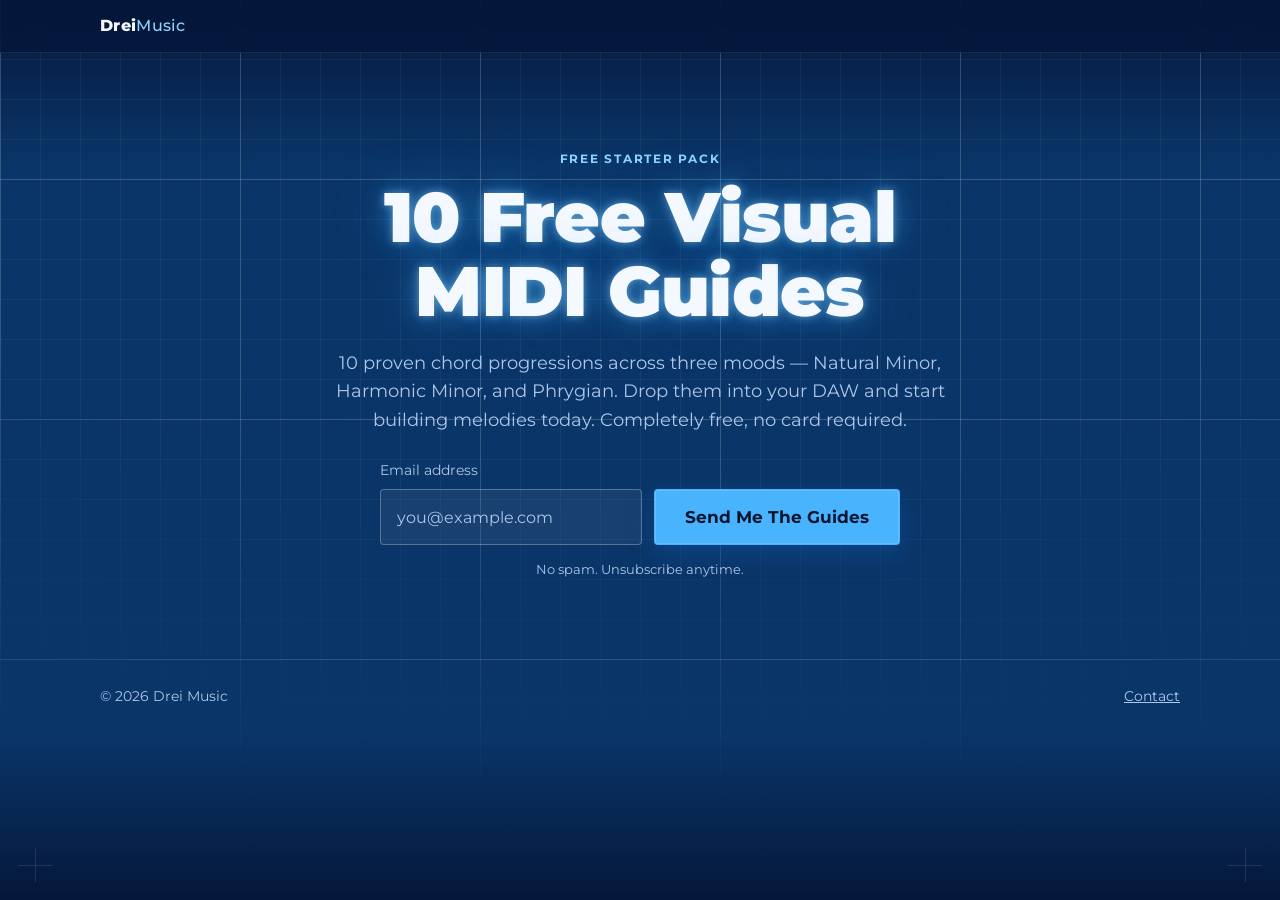
==== free-guides/index.html @ 96b73bec "Restructure into a multi-product hub Moves Harmony Blueprint's landing page from the root to /harmon" ====
<!doctype html>
<html lang="en">
<head>
  <meta charset="UTF-8" />
  <meta name="viewport" content="width=device-width, initial-scale=1.0" />
  <title>10 Free Visual MIDI Guides — Drei Music</title>
  <meta name="description" content="Get 10 free chord progressions across three moods — Natural Minor, Harmonic Minor, and Phrygian. Drop them into your DAW and start building melodies today." />
  <link rel="icon" type="image/png" sizes="32x32" href="/assets/favicon-32.png" />
  <link rel="apple-touch-icon" href="/assets/apple-touch-icon.png" />
  <link rel="preconnect" href="https://fonts.googleapis.com" />
  <link rel="preconnect" href="https://fonts.gstatic.com" crossorigin />
  <link href="https://fonts.googleapis.com/css2?family=Montserrat:wght@400;500;600;700;800;900&display=swap" rel="stylesheet" />
  <link rel="stylesheet" href="/styles.css" />
</head>
<body>
  <div class="bp-grid" aria-hidden="true"></div>
  <div class="corner-mark corner-mark--tl" aria-hidden="true"></div>
  <div class="corner-mark corner-mark--tr" aria-hidden="true"></div>
  <div class="corner-mark corner-mark--bl" aria-hidden="true"></div>
  <div class="corner-mark corner-mark--br" aria-hidden="true"></div>

  <a class="skip-link" href="#hero-heading">Skip to content</a>

  <header class="site-nav">
    <div class="site-nav__inner">
      <a href="/" class="wordmark-link"><span class="wordmark">Drei<span class="wordmark__accent">Music</span></span></a>
    </div>
  </header>

  <main>
    <section class="hero" aria-labelledby="hero-heading">
      <div class="container container--narrow" style="text-align: center;">
        <p class="eyebrow eyebrow--center">Free Starter Pack</p>
        <h1 id="hero-heading" class="glow-title">10 Free Visual<br />MIDI Guides</h1>
        <p class="hero__sub" style="margin-left: auto; margin-right: auto; text-align: center;">
          10 proven chord progressions across three moods — Natural Minor, Harmonic
          Minor, and Phrygian. Drop them into your DAW and start building melodies
          today. Completely free, no card required.
        </p>

        <form id="leadForm" class="lead-form">
          <input type="text" name="company" class="lead-form__honeypot" tabindex="-1" autocomplete="off" aria-hidden="true" />
          <label class="lead-form__label" for="leadEmail">Email address</label>
          <div class="lead-form__row">
            <input type="email" id="leadEmail" name="email" placeholder="you@example.com" required autocomplete="email" />
            <button type="submit" class="btn btn--cta btn--lg" id="leadSubmitBtn">Send Me The Guides</button>
          </div>
          <p class="lead-form__microcopy">No spam. Unsubscribe anytime.</p>
          <p id="leadFormError" class="lead-form__error" hidden></p>
        </form>

        <div id="leadSuccess" class="lead-success" hidden>
          <p class="eyebrow eyebrow--center">You're In</p>
          <h2>Check your download.</h2>
          <p>Your 10 free guides are ready — the download should start automatically. If it doesn't, use the button below.</p>
          <a id="leadDownloadLink" class="btn btn--cta btn--lg" href="#" download>Download The Guides</a>
        </div>
      </div>
    </section>
  </main>

  <footer class="site-footer">
    <div class="container site-footer__inner">
      <span>© <span id="year"></span> Drei Music</span>
      <a href="mailto:dreisavu@gmail.com">Contact</a>
    </div>
  </footer>

  <script src="script.js"></script>
</body>
</html>
---- styles.css ----
:root {
  color-scheme: dark;

  /* cyanotype blueprint palette */
  --bp-bg-deep: #05173a;
  --bp-bg: #0a3568;
  --bp-bg-mid: #0e4685;
  --bp-panel: rgba(255, 255, 255, 0.045);
  --bp-panel-strong: rgba(255, 255, 255, 0.08);
  --bp-line: rgba(255, 255, 255, 0.09);
  --bp-line-strong: rgba(255, 255, 255, 0.28);
  --bp-white: #f4f8ff;
  --bp-muted: #adc6ea;
  --bp-cyan: #4ab3fd;
  --bp-cyan-bright: #8ed4ff;

  --grid-fine: 40px;
  --grid-major: 240px;

  --radius: 4px;
  --container-w: 1120px;
  --container-narrow-w: 760px;
}

* {
  box-sizing: border-box;
}

body {
  margin: 0;
  min-height: 100vh;
  background-color: var(--bp-bg);
  background-image: linear-gradient(180deg, var(--bp-bg-deep) 0%, var(--bp-bg) 18%, var(--bp-bg) 82%, var(--bp-bg-deep) 100%);
  color: var(--bp-white);
  font-family: "Montserrat", -apple-system, BlinkMacSystemFont, "Segoe UI", sans-serif;
  line-height: 1.55;
  position: relative;
  overflow-x: hidden;
}

img {
  max-width: 100%;
  display: block;
}

a {
  color: var(--bp-cyan-bright);
}

.skip-link {
  position: absolute;
  left: -9999px;
  top: 0;
  background: var(--bp-white);
  color: var(--bp-bg-deep);
  padding: 10px 16px;
  z-index: 999;
}
.skip-link:focus {
  left: 12px;
  top: 12px;
}

/* ---------- blueprint grid + registration marks ---------- */

.bp-grid {
  position: fixed;
  inset: 0;
  z-index: 0;
  pointer-events: none;
  background-image:
    repeating-linear-gradient(0deg, var(--bp-line) 0 1px, transparent 1px var(--grid-fine)),
    repeating-linear-gradient(90deg, var(--bp-line) 0 1px, transparent 1px var(--grid-fine)),
    repeating-linear-gradient(0deg, var(--bp-line-strong) 0 1.5px, transparent 1.5px var(--grid-major)),
    repeating-linear-gradient(90deg, var(--bp-line-strong) 0 1.5px, transparent 1.5px var(--grid-major));
  opacity: 0.55;
  mask-image: radial-gradient(ellipse 120% 90% at 50% 0%, #000 55%, transparent 100%);
}

.corner-mark {
  position: fixed;
  width: 34px;
  height: 34px;
  z-index: 1;
  pointer-events: none;
  opacity: 0.4;
  display: none;
}
.corner-mark::before,
.corner-mark::after {
  content: "";
  position: absolute;
  background: var(--bp-line-strong);
}
.corner-mark::before {
  width: 100%;
  height: 1px;
  top: 50%;
}
.corner-mark::after {
  width: 1px;
  height: 100%;
  left: 50%;
}
.corner-mark--tl { top: 18px; left: 18px; }
.corner-mark--tr { top: 18px; right: 18px; }
.corner-mark--bl { bottom: 18px; left: 18px; }
.corner-mark--br { bottom: 18px; right: 18px; }

@media (min-width: 900px) {
  .corner-mark { display: block; }
}

/* ---------- layout helpers ---------- */

.container {
  max-width: var(--container-w);
  margin: 0 auto;
  padding: 0 20px;
  position: relative;
  z-index: 1;
}

.container--narrow {
  max-width: var(--container-narrow-w);
}

.section {
  padding: clamp(56px, 9vw, 108px) 0;
  position: relative;
  z-index: 1;
}

.section--prose,
.section--faq {
  background: var(--bp-panel);
  border-top: 1px solid var(--bp-line);
  border-bottom: 1px solid var(--bp-line);
}

.section--prose h2,
.section-heading--center {
  text-align: center;
  max-width: 720px;
  margin: 0 auto 18px;
}

.section--prose p {
  text-align: center;
  max-width: 620px;
  margin: 0 auto;
  color: var(--bp-muted);
  font-size: clamp(1rem, 1.5vw, 1.125rem);
}

h1, h2, h3 {
  font-weight: 800;
  letter-spacing: -0.01em;
  margin: 0 0 0.5em;
}

h2 {
  font-size: clamp(1.6rem, 3.4vw, 2.4rem);
}

h3 {
  font-size: 1.15rem;
  font-weight: 700;
}

p {
  margin: 0 0 1em;
}

.eyebrow {
  font-size: 0.78rem;
  font-weight: 700;
  letter-spacing: 0.14em;
  text-transform: uppercase;
  color: var(--bp-cyan-bright);
  margin: 0 0 12px;
}

.eyebrow--center {
  text-align: center;
}

.glow-title {
  font-family: "Montserrat", sans-serif;
  font-weight: 900;
  letter-spacing: -0.01em;
  font-size: clamp(2.4rem, 6.4vw, 4.4rem);
  line-height: 1.05;
  color: var(--bp-white);
  margin: 0 0 20px;
  text-shadow:
    0 0 8px rgba(142, 212, 255, 0.55),
    0 0 28px rgba(74, 179, 253, 0.45),
    0 0 60px rgba(74, 179, 253, 0.25);
}

.glow-title--sm {
  font-size: clamp(1.9rem, 4.6vw, 3rem);
}

/* ---------- buttons ---------- */

.btn {
  display: inline-flex;
  align-items: center;
  justify-content: center;
  gap: 6px;
  font-family: inherit;
  font-weight: 700;
  border-radius: var(--radius);
  border: 1px solid transparent;
  cursor: pointer;
  text-decoration: none;
  white-space: nowrap;
  transition: transform 0.12s ease, box-shadow 0.12s ease, background-color 0.12s ease;
}

.btn--cta {
  background: var(--bp-cyan);
  color: #04152f;
  padding: 14px 22px;
  font-size: 0.95rem;
  box-shadow: 0 0 0 1px rgba(255, 255, 255, 0.15) inset, 0 8px 24px rgba(20, 90, 170, 0.45);
}

.btn--cta:hover {
  background: var(--bp-cyan-bright);
  transform: translateY(-1px);
}

.btn--cta:active {
  transform: translateY(0);
}

.btn--lg {
  padding: 17px 30px;
  font-size: 1.05rem;
}

.btn--nav {
  padding: 10px 16px;
  font-size: 0.82rem;
}

.btn__price {
  font-weight: 800;
}

.btn--ghost {
  background: transparent;
  color: var(--bp-white);
  border-color: var(--bp-line-strong);
}

.btn--ghost:hover {
  border-color: var(--bp-cyan-bright);
  color: var(--bp-cyan-bright);
}

.btn--sm {
  padding: 8px 14px;
  font-size: 0.82rem;
}

/* ---------- nav ---------- */

.site-nav {
  position: sticky;
  top: 0;
  z-index: 50;
  background: rgba(5, 23, 58, 0.78);
  backdrop-filter: blur(10px);
  border-bottom: 1px solid var(--bp-line);
}

.site-nav__inner {
  max-width: var(--container-w);
  margin: 0 auto;
  padding: 14px 20px;
  display: flex;
  align-items: center;
  justify-content: space-between;
  gap: 12px;
}

.wordmark {
  font-weight: 800;
  font-size: 0.98rem;
  letter-spacing: 0.02em;
  color: var(--bp-white);
  white-space: nowrap;
}

@media (max-width: 480px) {
  .site-nav__inner {
    padding: 12px 16px;
    gap: 8px;
  }
  .wordmark {
    font-size: 0.82rem;
  }
  .btn--nav {
    padding: 9px 12px;
    font-size: 0.74rem;
  }
  .btn--nav .btn__price {
    display: none;
  }
}

.wordmark__accent {
  color: var(--bp-cyan-bright);
  font-weight: 500;
}

.wordmark-link {
  text-decoration: none;
  display: inline-flex;
}

/* ---------- hero ---------- */

.hero {
  padding: clamp(48px, 8vw, 96px) 0 clamp(40px, 7vw, 80px);
  position: relative;
  z-index: 1;
}

.hero__grid {
  display: grid;
  gap: 40px;
  align-items: center;
}

@media (min-width: 900px) {
  .hero__grid {
    grid-template-columns: 1.05fr 0.95fr;
    gap: 56px;
  }
}

.hero__sub {
  color: var(--bp-muted);
  font-size: clamp(1rem, 1.6vw, 1.15rem);
  max-width: 54ch;
  margin-bottom: 26px;
}

.hero__microcopy {
  margin: 14px 0 0;
  font-size: 0.85rem;
  color: var(--bp-muted);
}

.frame-shot {
  border: 1px solid var(--bp-line-strong);
  border-radius: 8px;
  background: rgba(255, 255, 255, 0.04);
  overflow: hidden;
  box-shadow: 0 24px 60px rgba(2, 12, 30, 0.55), 0 0 0 1px rgba(255, 255, 255, 0.03);
}

.frame-shot__bar {
  display: flex;
  gap: 6px;
  padding: 10px 12px;
  background: rgba(255, 255, 255, 0.05);
  border-bottom: 1px solid var(--bp-line);
}

.frame-shot__bar span {
  width: 8px;
  height: 8px;
  border-radius: 50%;
  background: rgba(255, 255, 255, 0.25);
}

.frame-shot img {
  width: 100%;
  height: auto;
  display: block;
}

/* ---------- steps ---------- */

.steps {
  list-style: none;
  margin: 0;
  padding: 0;
  display: grid;
  gap: 28px;
}

@media (min-width: 800px) {
  .steps {
    grid-template-columns: repeat(3, 1fr);
    gap: 32px;
  }
}

.step {
  border: 1px solid var(--bp-line);
  border-radius: var(--radius);
  padding: 24px 22px;
  background: var(--bp-panel);
}

.step__num {
  display: inline-block;
  font-weight: 800;
  font-size: 0.85rem;
  letter-spacing: 0.08em;
  color: var(--bp-bg-deep);
  background: var(--bp-cyan);
  padding: 4px 9px;
  border-radius: 3px;
  margin-bottom: 14px;
}

.step p {
  color: var(--bp-muted);
  margin: 0;
  font-size: 0.96rem;
}

/* ---------- split sections ---------- */

.split {
  display: grid;
  gap: 36px;
  align-items: center;
}

@media (min-width: 900px) {
  .split {
    grid-template-columns: 1fr 1fr;
    gap: 56px;
  }
  .section--reverse .split__copy {
    order: 2;
  }
  .section--reverse .split__visual {
    order: 1;
  }
}

.split__copy p:not(.eyebrow) {
  color: var(--bp-muted);
  font-size: clamp(1rem, 1.5vw, 1.1rem);
}

.split__visual {
  border: 1px solid var(--bp-line-strong);
  border-radius: 8px;
  background: var(--bp-panel);
  padding: 18px;
}

.schematic {
  width: 100%;
  height: auto;
  display: block;
}

/* ---------- video demo ---------- */

.demo-grid {
  display: grid;
  gap: 28px;
  justify-items: center;
}

@media (min-width: 700px) {
  .demo-grid {
    grid-template-columns: repeat(2, minmax(220px, 340px));
    justify-content: center;
  }
}

.demo-video {
  width: 100%;
  max-width: 340px;
}

.demo-video video {
  width: 100%;
  aspect-ratio: 9 / 16;
  display: block;
  background: #000;
  border: 1px solid var(--bp-line-strong);
  border-radius: 8px;
  box-shadow: 0 24px 60px rgba(2, 12, 30, 0.55);
}

.demo-video__caption {
  margin: 12px 0 0;
  text-align: center;
  font-size: 0.85rem;
  color: var(--bp-muted);
}

/* ---------- features ---------- */

.features {
  list-style: none;
  margin: 0;
  padding: 0;
  display: grid;
  grid-template-columns: repeat(2, 1fr);
  gap: 14px;
}

@media (min-width: 700px) {
  .features {
    grid-template-columns: repeat(4, 1fr);
  }
}

.feature {
  border: 1px solid var(--bp-line);
  border-radius: var(--radius);
  background: var(--bp-panel);
  padding: 18px 16px;
  display: flex;
  flex-direction: column;
  gap: 10px;
  font-size: 0.92rem;
  font-weight: 500;
  color: var(--bp-white);
}

.feature__icon {
  font-size: 1.4rem;
}

/* ---------- trust ---------- */

.trust {
  display: flex;
  flex-direction: column;
  align-items: center;
  text-align: center;
  gap: 24px;
}

@media (min-width: 700px) {
  .trust {
    flex-direction: row;
    text-align: left;
    align-items: flex-start;
    gap: 32px;
  }
}

.trust__photo {
  width: 120px;
  height: 120px;
  border-radius: 50%;
  object-fit: cover;
  border: 2px solid var(--bp-cyan);
  box-shadow: 0 0 0 5px rgba(74, 179, 253, 0.12);
  flex-shrink: 0;
}

.trust__copy p {
  color: var(--bp-muted);
  font-size: clamp(1rem, 1.5vw, 1.1rem);
  margin: 0;
}

.trust__copy .eyebrow {
  margin-bottom: 8px;
}

/* ---------- pricing ---------- */

.pricing-card {
  border: 1px solid var(--bp-line-strong);
  border-radius: 10px;
  background: var(--bp-panel-strong);
  padding: clamp(32px, 6vw, 52px);
  text-align: center;
  position: relative;
}

.pricing-card__price {
  display: flex;
  align-items: baseline;
  justify-content: center;
  gap: 10px;
  margin: 8px 0 14px;
}

.pricing-card__amount {
  font-size: clamp(2.6rem, 6vw, 3.6rem);
  font-weight: 900;
  color: var(--bp-white);
  text-shadow: 0 0 24px rgba(74, 179, 253, 0.4);
}

.pricing-card__terms {
  color: var(--bp-muted);
  font-size: 0.95rem;
}

.pricing-card__desc {
  color: var(--bp-muted);
  max-width: 46ch;
  margin: 0 auto 26px;
}

/* ---------- faq ---------- */

.faq-list {
  display: flex;
  flex-direction: column;
  gap: 10px;
}

.faq-item {
  border: 1px solid var(--bp-line);
  border-radius: var(--radius);
  background: var(--bp-panel);
  padding: 4px 20px;
}

.faq-item summary {
  cursor: pointer;
  padding: 16px 0;
  font-weight: 600;
  font-size: 0.98rem;
  list-style: none;
  display: flex;
  align-items: center;
  justify-content: space-between;
  color: var(--bp-white);
}

.faq-item summary::-webkit-details-marker {
  display: none;
}

.faq-item summary::after {
  content: "+";
  font-size: 1.3rem;
  font-weight: 400;
  color: var(--bp-cyan-bright);
  margin-left: 12px;
  flex-shrink: 0;
  transition: transform 0.15s ease;
}

.faq-item[open] summary::after {
  transform: rotate(45deg);
}

.faq-item p {
  color: var(--bp-muted);
  margin: 0 0 18px;
  font-size: 0.95rem;
}

/* ---------- final cta ---------- */

.section--final-cta {
  text-align: center;
  padding-bottom: clamp(72px, 10vw, 120px);
}

/* ---------- footer ---------- */

.site-footer {
  border-top: 1px solid var(--bp-line);
  padding: 26px 0;
  position: relative;
  z-index: 1;
}

.site-footer__inner {
  display: flex;
  align-items: center;
  justify-content: space-between;
  flex-wrap: wrap;
  gap: 10px;
  font-size: 0.85rem;
  color: var(--bp-muted);
}

.site-footer a {
  color: var(--bp-muted);
}

.site-footer a:hover {
  color: var(--bp-cyan-bright);
}

/* ---------- thank you overlay ---------- */

.ty-overlay {
  position: fixed;
  inset: 0;
  z-index: 200;
  background: rgba(3, 12, 30, 0.82);
  backdrop-filter: blur(6px);
  display: flex;
  align-items: center;
  justify-content: center;
  padding: 20px;
}

.ty-overlay[hidden] {
  display: none;
}

.ty-card {
  position: relative;
  width: 100%;
  max-width: 440px;
  background: var(--bp-bg-deep);
  border: 1px solid var(--bp-line-strong);
  border-radius: 10px;
  padding: clamp(28px, 6vw, 40px);
  text-align: center;
  box-shadow: 0 30px 80px rgba(0, 0, 0, 0.5);
}

.ty-close {
  position: absolute;
  top: 12px;
  right: 14px;
  background: none;
  border: none;
  color: var(--bp-muted);
  font-size: 1.6rem;
  line-height: 1;
  cursor: pointer;
  padding: 4px;
}

.ty-close:hover {
  color: var(--bp-white);
}

.ty-copy {
  color: var(--bp-muted);
  font-size: 0.96rem;
}

.ty-license {
  display: flex;
  align-items: center;
  gap: 8px;
  background: rgba(255, 255, 255, 0.06);
  border: 1px solid var(--bp-line-strong);
  border-radius: var(--radius);
  padding: 10px 12px;
  margin-bottom: 22px;
}

.ty-license code {
  flex: 1;
  text-align: left;
  font-family: "SF Mono", "Menlo", monospace;
  font-size: 0.85rem;
  color: var(--bp-cyan-bright);
  overflow-x: auto;
  white-space: nowrap;
}

.ty-app-link {
  width: 100%;
}

.ty-microcopy {
  margin: 14px 0 0;
  font-size: 0.78rem;
  color: var(--bp-muted);
}

/* ---------- checkout overlay ---------- */

.co-overlay {
  position: fixed;
  inset: 0;
  z-index: 300;
  background: rgba(3, 12, 30, 0.86);
  backdrop-filter: blur(6px);
  display: flex;
  align-items: center;
  justify-content: center;
  padding: 16px;
}

.co-overlay[hidden] {
  display: none;
}

.co-card {
  position: relative;
  width: 100%;
  max-width: 520px;
  height: min(90vh, 800px);
  background: var(--bp-bg-deep);
  border: 1px solid var(--bp-line-strong);
  border-radius: 10px;
  box-shadow: 0 30px 80px rgba(0, 0, 0, 0.55);
  display: flex;
  flex-direction: column;
  overflow: hidden;
}

.co-close {
  position: absolute;
  top: 10px;
  right: 12px;
  z-index: 1;
  background: rgba(5, 23, 58, 0.75);
  border: 1px solid var(--bp-line-strong);
  border-radius: 50%;
  width: 32px;
  height: 32px;
  color: var(--bp-white);
  font-size: 1.4rem;
  line-height: 1;
  cursor: pointer;
}

.co-close:hover {
  color: var(--bp-cyan-bright);
}

.co-frame-wrap {
  flex: 1;
  min-height: 0;
}

.co-frame-wrap iframe {
  width: 100%;
  height: 100%;
  border: none;
  display: block;
}

/* ---------- homepage: hero ---------- */

.home-hero {
  padding: clamp(48px, 8vw, 96px) 0 clamp(40px, 7vw, 72px);
  position: relative;
  z-index: 1;
}

.home-hero__grid {
  display: grid;
  gap: 36px;
  align-items: center;
}

@media (min-width: 800px) {
  .home-hero__grid {
    grid-template-columns: 0.85fr 1.15fr;
    gap: 56px;
  }
}

.home-hero__photo-wrap {
  display: flex;
  justify-content: center;
}

.home-hero__photo {
  width: min(280px, 60vw);
  height: min(280px, 60vw);
  border-radius: 50%;
  object-fit: cover;
  border: 2px solid var(--bp-cyan);
  box-shadow: 0 0 0 8px rgba(74, 179, 253, 0.1), 0 24px 60px rgba(2, 12, 30, 0.55);
}

.home-hero__copy {
  text-align: center;
}

@media (min-width: 800px) {
  .home-hero__copy {
    text-align: left;
  }
}

.home-hero__sub {
  color: var(--bp-muted);
  font-size: clamp(1rem, 1.6vw, 1.15rem);
  max-width: 56ch;
  margin: 0 auto 1em;
}

@media (min-width: 800px) {
  .home-hero__sub {
    margin: 0 0 1em;
  }
}

/* ---------- homepage: product cards ---------- */

.products-grid {
  display: grid;
  gap: 24px;
}

@media (min-width: 720px) {
  .products-grid {
    grid-template-columns: repeat(2, 1fr);
  }
}

.product-card {
  display: flex;
  flex-direction: column;
  border: 1px solid var(--bp-line-strong);
  border-radius: 10px;
  background: var(--bp-panel-strong);
  overflow: hidden;
  text-decoration: none;
  transition: transform 0.15s ease, border-color 0.15s ease;
}

.product-card:hover {
  transform: translateY(-3px);
  border-color: var(--bp-cyan);
}

.product-card__media {
  aspect-ratio: 16 / 10;
  background: var(--bp-bg-deep);
  border-bottom: 1px solid var(--bp-line);
  display: flex;
  align-items: center;
  justify-content: center;
  overflow: hidden;
}

.product-card__media img {
  width: 100%;
  height: 100%;
  object-fit: cover;
}

.product-card__media--icon {
  font-size: 3.4rem;
}

.product-card__body {
  padding: 24px 24px 28px;
  display: flex;
  flex-direction: column;
  flex: 1;
}

.product-card__tag {
  display: inline-block;
  align-self: flex-start;
  font-size: 0.72rem;
  font-weight: 700;
  letter-spacing: 0.08em;
  text-transform: uppercase;
  color: var(--bp-bg-deep);
  background: var(--bp-cyan);
  padding: 4px 9px;
  border-radius: 3px;
  margin-bottom: 12px;
}

.product-card__tag--free {
  background: var(--bp-white);
}

.product-card h3 {
  color: var(--bp-white);
  font-size: 1.3rem;
  margin: 0 0 8px;
}

.product-card p {
  color: var(--bp-muted);
  font-size: 0.96rem;
  margin: 0 0 20px;
  flex: 1;
}

.product-card__cta {
  font-weight: 700;
  color: var(--bp-cyan-bright);
  font-size: 0.92rem;
}

.product-card__cta::after {
  content: " →";
}

/* ---------- homepage: testimonials ---------- */

.testimonials-grid {
  display: grid;
  gap: 20px;
}

@media (min-width: 700px) {
  .testimonials-grid {
    grid-template-columns: repeat(2, 1fr);
  }
}

.testimonial-card {
  border: 1px solid var(--bp-line);
  border-radius: var(--radius);
  background: var(--bp-panel);
  padding: 22px 24px;
}

.testimonial-card__quote {
  margin: 0 0 14px;
  color: var(--bp-white);
  font-size: 1rem;
  line-height: 1.6;
}

.testimonial-card__quote::before {
  content: "\201C";
}
.testimonial-card__quote::after {
  content: "\201D";
}

.testimonial-card__meta {
  display: flex;
  align-items: center;
  gap: 8px;
  font-size: 0.82rem;
  color: var(--bp-muted);
}

.testimonial-card__handle {
  font-weight: 700;
  color: var(--bp-cyan-bright);
}

/* ---------- lead magnet form ---------- */

.lead-form {
  max-width: 520px;
  margin: 0 auto;
}

.lead-form__honeypot {
  position: absolute;
  left: -9999px;
  width: 1px;
  height: 1px;
  opacity: 0;
}

.lead-form__label {
  display: block;
  font-size: 0.85rem;
  color: var(--bp-muted);
  margin-bottom: 8px;
  text-align: left;
}

.lead-form__row {
  display: flex;
  flex-direction: column;
  gap: 12px;
}

@media (min-width: 560px) {
  .lead-form__row {
    flex-direction: row;
  }
}

.lead-form__row input[type="email"] {
  flex: 1;
  min-width: 0;
  padding: 15px 16px;
  font-size: 1rem;
  font-family: inherit;
  color: var(--bp-white);
  background: rgba(255, 255, 255, 0.06);
  border: 1px solid var(--bp-line-strong);
  border-radius: var(--radius);
}

.lead-form__row input[type="email"]::placeholder {
  color: var(--bp-muted);
}

.lead-form__row input[type="email"]:focus {
  outline: none;
  border-color: var(--bp-cyan);
}

.lead-form__row .btn {
  white-space: nowrap;
}

.lead-form__microcopy {
  margin: 14px 0 0;
  font-size: 0.82rem;
  color: var(--bp-muted);
  text-align: center;
}

.lead-form__error {
  margin: 14px 0 0;
  font-size: 0.88rem;
  color: #ff9b9b;
  text-align: center;
}

.lead-success {
  max-width: 520px;
  margin: 0 auto;
  text-align: center;
}

.lead-success p {
  color: var(--bp-muted);
}
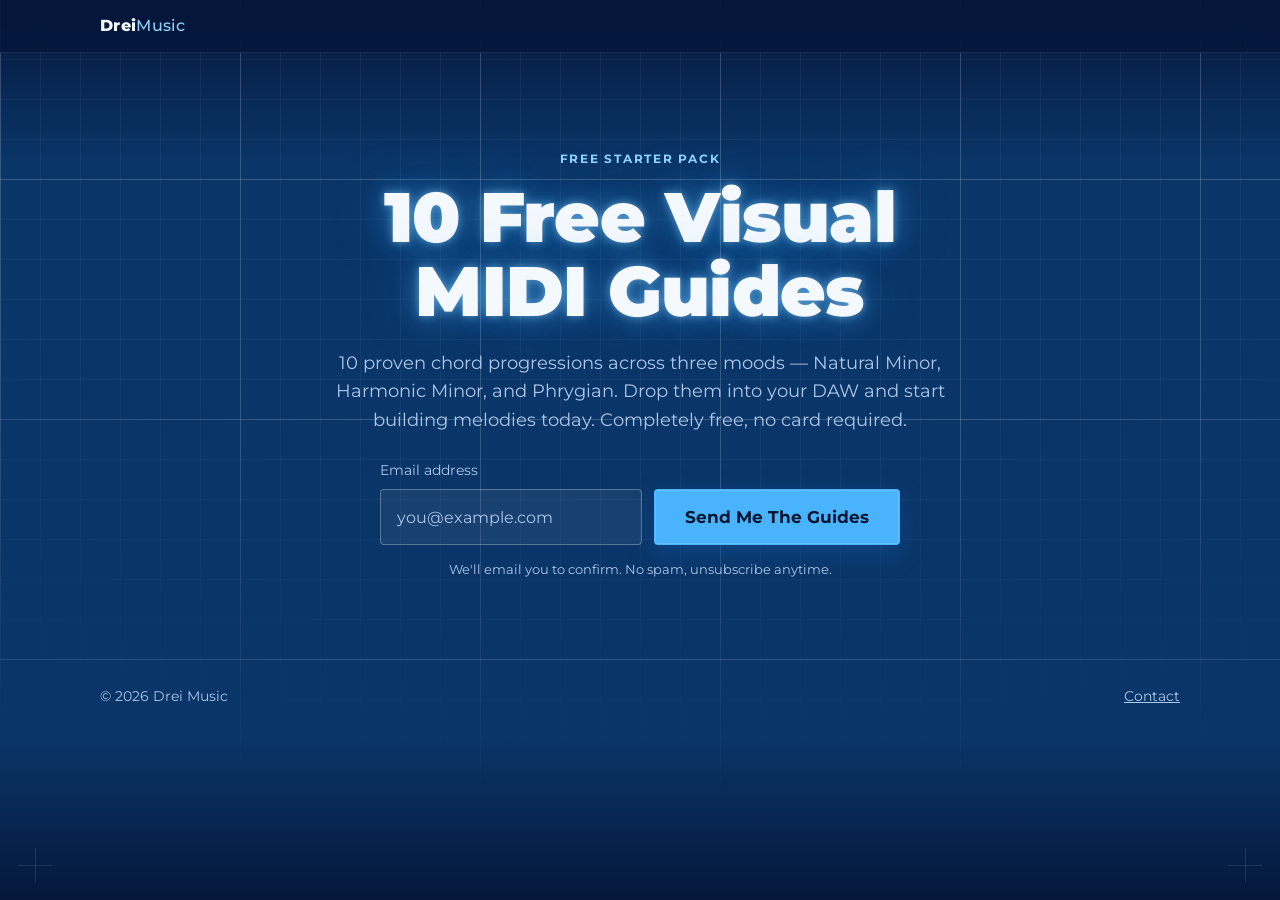
==== commit 605afe60: "Require email confirmation before delivering the free guides Junk/fake emails were getting an instan" ====
--- a/free-guides/index.html
+++ b/free-guides/index.html
@@ -45,15 +45,14 @@
             <input type="email" id="leadEmail" name="email" placeholder="you@example.com" required autocomplete="email" />
             <button type="submit" class="btn btn--cta btn--lg" id="leadSubmitBtn">Send Me The Guides</button>
           </div>
-          <p class="lead-form__microcopy">No spam. Unsubscribe anytime.</p>
+          <p class="lead-form__microcopy">We'll email you to confirm. No spam, unsubscribe anytime.</p>
           <p id="leadFormError" class="lead-form__error" hidden></p>
         </form>
 
         <div id="leadSuccess" class="lead-success" hidden>
-          <p class="eyebrow eyebrow--center">You're In</p>
-          <h2>Check your download.</h2>
-          <p>Your 10 free guides are ready — the download should start automatically. If it doesn't, use the button below.</p>
-          <a id="leadDownloadLink" class="btn btn--cta btn--lg" href="#" download>Download The Guides</a>
+          <p class="eyebrow eyebrow--center">Almost There</p>
+          <h2>Check your email.</h2>
+          <p>We just sent a confirmation link to your inbox — click it and your 10 free guides will download right away. Don't see it in a minute? Check spam/promotions.</p>
         </div>
       </div>
     </section>
@@ -66,6 +65,6 @@
     </div>
   </footer>
 
-  <script src="script.js"></script>
+  <script src="/free-guides/script.js"></script>
 </body>
 </html>
--- a/styles.css
+++ b/styles.css
@@ -934,7 +934,7 @@
 }
 
 .product-card__media {
-  aspect-ratio: 16 / 10;
+  aspect-ratio: 1 / 1;
   background: var(--bp-bg-deep);
   border-bottom: 1px solid var(--bp-line);
   display: flex;
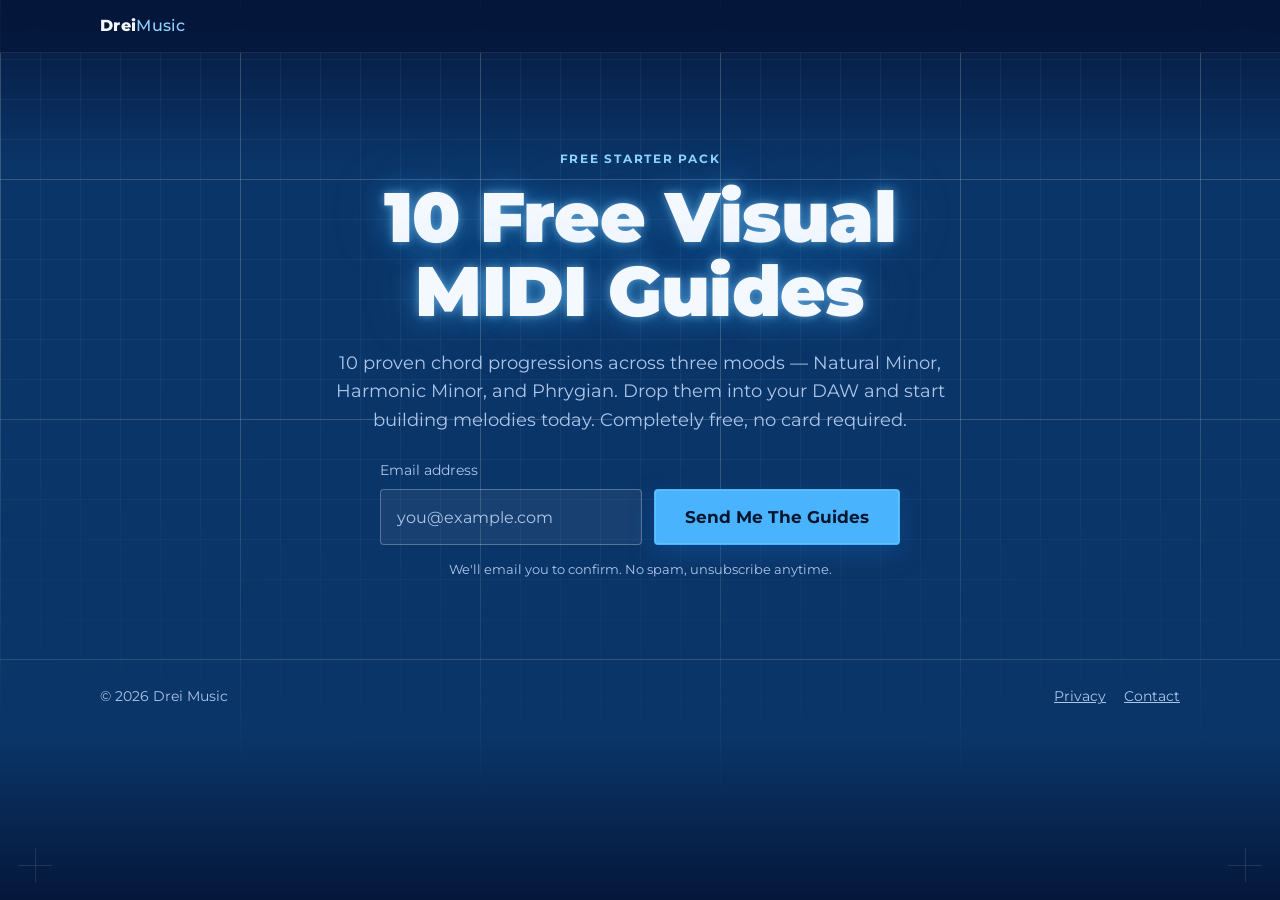
==== commit a61569e7: "Add a privacy policy page and footer links New /privacy page describing what data the site, checkout" ====
--- a/free-guides/index.html
+++ b/free-guides/index.html
@@ -11,6 +11,29 @@
   <link rel="preconnect" href="https://fonts.gstatic.com" crossorigin />
   <link href="https://fonts.googleapis.com/css2?family=Montserrat:wght@400;500;600;700;800;900&display=swap" rel="stylesheet" />
   <link rel="stylesheet" href="/styles.css" />
+
+  <!-- Meta Pixel -->
+  <script>
+  !function(f,b,e,v,n,t,s)
+  {if(f.fbq)return;n=f.fbq=function(){n.callMethod?
+  n.callMethod.apply(n,arguments):n.queue.push(arguments)};
+  if(!f._fbq)f._fbq=n;n.push=n;n.loaded=!0;n.version='2.0';
+  n.queue=[];t=b.createElement(e);t.async=!0;
+  t.src=v;s=b.getElementsByTagName(e)[0];
+  s.parentNode.insertBefore(t,s)}(window, document,'script',
+  'https://connect.facebook.net/en_US/fbevents.js');
+  fbq('init', '1613565782708681');
+  fbq('track', 'PageView');
+  </script>
+  <noscript><img height="1" width="1" style="display:none"
+  src="https://www.facebook.com/tr?id=1613565782708681&ev=PageView&noscript=1"
+  /></noscript>
+  <!-- End Meta Pixel -->
+  <!-- Vercel Web Analytics -->
+  <script>
+    window.va = window.va || function () { (window.vaq = window.vaq || []).push(arguments); };
+  </script>
+  <script defer src="/_vercel/insights/script.js"></script>
 </head>
 <body>
   <div class="bp-grid" aria-hidden="true"></div>
@@ -61,7 +84,10 @@
   <footer class="site-footer">
     <div class="container site-footer__inner">
       <span>© <span id="year"></span> Drei Music</span>
-      <a href="mailto:dreisavu@gmail.com">Contact</a>
+      <span class="site-footer__links">
+        <a href="/privacy/">Privacy</a>
+        <a href="mailto:contact@dreimusic.com">Contact</a>
+      </span>
     </div>
   </footer>
 
--- a/styles.css
+++ b/styles.css
@@ -26,6 +26,15 @@
   box-sizing: border-box;
 }
 
+/* the [hidden] attribute's UA-stylesheet display:none always loses to any
+   author rule that sets display on the same element (e.g. .btn's
+   display:inline-flex), regardless of specificity - author rules beat UA
+   rules outright. This one global rule keeps [hidden] authoritative
+   everywhere instead of needing a bespoke override per component. */
+[hidden] {
+  display: none !important;
+}
+
 body {
   margin: 0;
   min-height: 100vh;
@@ -344,6 +353,116 @@
   }
 }
 
+.hero__value {
+  font-size: clamp(1.15rem, 2.2vw, 1.5rem);
+  font-weight: 700;
+  line-height: 1.35;
+  color: var(--bp-white);
+  max-width: 30ch;
+  margin: 0 0 16px;
+}
+
+.hero__value span {
+  color: var(--bp-cyan-bright);
+}
+
+/* "theory takes ten years" -> checked off */
+.promise__title span {
+  display: block;
+}
+
+.promise__old {
+  color: var(--bp-muted);
+}
+
+.promise__done {
+  color: var(--bp-white);
+}
+
+.promise__check {
+  width: 0.95em;
+  height: 0.95em;
+  color: #3ddc84;
+  vertical-align: -0.1em;
+  margin-right: 0.35em;
+  filter: drop-shadow(0 0 8px rgba(61, 220, 132, 0.45));
+}
+
+/* two-paragraph prose sections, and the inline "hear the difference" link */
+.section--prose p + p {
+  margin-top: 16px;
+}
+
+/* "why it's different": snap to scale vs Harmony Blueprint, side by side */
+.compare {
+  display: grid;
+  gap: 12px;
+  margin-top: 24px;
+}
+
+@media (min-width: 520px) {
+  .compare {
+    grid-template-columns: 1fr 1fr;
+  }
+}
+
+.compare__col {
+  border: 1px solid var(--bp-line);
+  border-radius: var(--radius);
+  padding: 16px 18px;
+  background: var(--bp-panel);
+}
+
+.compare__col h3 {
+  font-size: 0.85rem;
+  letter-spacing: 0.06em;
+  text-transform: uppercase;
+  color: var(--bp-muted);
+  margin: 0 0 12px;
+}
+
+.compare__col ul {
+  list-style: none;
+  margin: 0;
+  padding: 0;
+  display: grid;
+  gap: 9px;
+}
+
+.compare__col li {
+  position: relative;
+  padding-left: 24px;
+  font-size: 0.98rem;
+  color: var(--bp-muted);
+}
+
+.compare__col li::before {
+  content: "–";
+  position: absolute;
+  left: 0;
+  color: var(--bp-muted);
+}
+
+.compare__col--hb {
+  border-color: var(--bp-cyan);
+  background: rgba(74, 179, 253, 0.09);
+}
+
+.compare__col--hb h3 {
+  color: var(--bp-cyan-bright);
+}
+
+.compare__col--hb li {
+  color: var(--bp-white);
+  font-weight: 600;
+}
+
+.compare__col--hb li::before {
+  content: "✓";
+  font-weight: 800;
+  color: var(--bp-cyan);
+}
+
 .hero__sub {
   color: var(--bp-muted);
   font-size: clamp(1rem, 1.6vw, 1.15rem);
@@ -355,6 +474,20 @@
   margin: 14px 0 0;
   font-size: 0.85rem;
   color: var(--bp-muted);
+}
+
+.hero__owned a {
+  text-decoration: underline;
+  text-underline-offset: 3px;
+}
+
+.hero__daws {
+  margin: 10px 0 0;
+  font-size: 0.8rem;
+  font-weight: 700;
+  letter-spacing: 0.04em;
+  text-transform: uppercase;
+  color: var(--bp-cyan-bright);
 }
 
 .frame-shot {
@@ -428,6 +561,84 @@
   font-size: 0.96rem;
 }
 
+/* library cards: compact, badge is a headline number, text stays left-aligned
+   even when the cards sit inside a centered prose section */
+.steps--stats {
+  margin-top: 30px;
+  gap: 16px;
+}
+
+.steps--stats .step {
+  padding: 18px 18px 20px;
+  text-align: left;
+}
+
+.steps--stats .step__num {
+  font-size: 1.15rem;
+  letter-spacing: 0.02em;
+  padding: 5px 12px;
+  margin-bottom: 10px;
+}
+
+/* the infinity glyph is drawn small in the page font, so scale it up to match the numbers */
+.steps--stats .step__num--inf {
+  font-size: 1.75rem;
+  line-height: 0.85;
+  padding: 5px 14px 7px;
+}
+
+.steps--stats .step h3 {
+  font-size: 1.05rem;
+  margin-bottom: 0.4em;
+}
+
+.steps--stats .step p {
+  text-align: left;
+  max-width: none;
+  font-size: 0.92rem;
+  line-height: 1.5;
+}
+
+/* what's-new list inside a prose section; also the "why it's different" checklist */
+.whatsnew,
+.checklist {
+  list-style: none;
+  margin: 28px auto 0;
+  padding: 0;
+  max-width: 680px;
+  display: grid;
+  gap: 14px;
+  text-align: left;
+}
+
+.checklist {
+  margin-left: 0;
+  margin-top: 22px;
+}
+
+.whatsnew li,
+.checklist li {
+  position: relative;
+  padding-left: 30px;
+  color: var(--bp-muted);
+  font-size: clamp(0.98rem, 1.4vw, 1.06rem);
+}
+
+.whatsnew li::before,
+.checklist li::before {
+  content: "✓";
+  position: absolute;
+  left: 0;
+  top: 0;
+  font-weight: 800;
+  color: var(--bp-cyan);
+}
+
+.whatsnew strong,
+.checklist strong {
+  color: var(--bp-white);
+}
+
 /* ---------- split sections ---------- */
 
 .split {
@@ -477,14 +688,20 @@
 
 @media (min-width: 700px) {
   .demo-grid {
-    grid-template-columns: repeat(2, minmax(220px, 340px));
+    grid-template-columns: repeat(2, minmax(220px, 320px));
     justify-content: center;
+  }
+}
+
+@media (min-width: 980px) {
+  .demo-grid {
+    grid-template-columns: repeat(3, minmax(200px, 300px));
   }
 }
 
 .demo-video {
   width: 100%;
-  max-width: 340px;
+  max-width: 320px;
 }
 
 .demo-video video {
@@ -558,8 +775,8 @@
 }
 
 .trust__photo {
-  width: 120px;
-  height: 120px;
+  width: 150px;
+  height: 150px;
   border-radius: 50%;
   object-fit: cover;
   border: 2px solid var(--bp-cyan);
@@ -567,6 +784,13 @@
   flex-shrink: 0;
 }
 
+@media (min-width: 700px) {
+  .trust__photo {
+    width: 180px;
+    height: 180px;
+  }
+}
+
 .trust__copy p {
   color: var(--bp-muted);
   font-size: clamp(1rem, 1.5vw, 1.1rem);
@@ -575,6 +799,37 @@
 
 .trust__copy .eyebrow {
   margin-bottom: 8px;
+}
+
+.trust__side {
+  display: flex;
+  flex-direction: column;
+  align-items: center;
+  gap: 18px;
+  flex-shrink: 0;
+}
+
+.trust__side .social-stats {
+  gap: 20px;
+}
+
+.trust__side .social-stats__icon {
+  width: 40px;
+  height: 40px;
+}
+
+.trust__side .social-stats__icon svg {
+  width: 18px;
+  height: 18px;
+}
+
+.trust__side .social-stats__count {
+  font-size: 0.75rem;
+}
+
+.trust__side .social-stats__handle {
+  margin: -6px 0 0;
+  max-width: 190px;
 }
 
 /* ---------- pricing ---------- */
@@ -772,8 +1027,49 @@
   white-space: nowrap;
 }
 
+.ty-downloads {
+  margin-bottom: 18px;
+}
+
+.ty-downloads__label {
+  font-size: 0.78rem;
+  font-weight: 700;
+  letter-spacing: 0.08em;
+  text-transform: uppercase;
+  color: var(--bp-muted);
+  margin: 0 0 10px;
+}
+
+.ty-downloads__row {
+  display: flex;
+  flex-direction: column;
+  gap: 10px;
+}
+
+.ty-downloads__row .btn {
+  width: 100%;
+}
+
+.ty-downloads__note {
+  font-size: 0.82rem;
+  color: var(--bp-muted);
+  margin: 8px 0 0;
+}
+
+.ty-downloads__warning {
+  font-size: 0.8rem;
+  line-height: 1.5;
+  color: var(--bp-white);
+  background: rgba(255, 255, 255, 0.06);
+  border: 1px solid var(--bp-line);
+  border-radius: 4px;
+  padding: 10px 12px;
+  margin: 10px 0 0;
+}
+
 .ty-app-link {
   width: 100%;
+  margin-bottom: 10px;
 }
 
 .ty-microcopy {
@@ -869,7 +1165,72 @@
 
 .home-hero__photo-wrap {
   display: flex;
+  flex-direction: column;
+  align-items: center;
+  gap: 22px;
+}
+
+.social-stats {
+  list-style: none;
+  margin: 0;
+  padding: 0;
+  display: flex;
   justify-content: center;
+  gap: 28px;
+}
+
+.social-stats a {
+  display: flex;
+  flex-direction: column;
+  align-items: center;
+  gap: 8px;
+  color: var(--bp-muted);
+  text-decoration: none;
+  transition: color 0.15s ease;
+}
+
+.social-stats__icon {
+  width: 48px;
+  height: 48px;
+  border-radius: 50%;
+  border: 1px solid var(--bp-line-strong);
+  background: rgba(255, 255, 255, 0.04);
+  color: var(--bp-white);
+  display: flex;
+  align-items: center;
+  justify-content: center;
+  transition: border-color 0.15s ease, background 0.15s ease, color 0.15s ease;
+}
+
+.social-stats__icon svg {
+  width: 22px;
+  height: 22px;
+}
+
+.social-stats a:hover,
+.social-stats a:focus-visible {
+  color: var(--bp-cyan-bright);
+}
+
+.social-stats a:hover .social-stats__icon,
+.social-stats a:focus-visible .social-stats__icon {
+  border-color: var(--bp-cyan-bright);
+  background: rgba(74, 179, 253, 0.1);
+  color: var(--bp-cyan-bright);
+}
+
+.social-stats__count {
+  font-size: 0.8rem;
+  font-weight: 700;
+  letter-spacing: 0.02em;
+}
+
+.social-stats__handle {
+  margin: -8px 0 0;
+  font-size: 0.72rem;
+  color: var(--bp-muted);
+  opacity: 0.8;
+  text-align: center;
 }
 
 .home-hero__photo {
@@ -888,6 +1249,20 @@
 @media (min-width: 800px) {
   .home-hero__copy {
     text-align: left;
+  }
+}
+
+.home-hero__tagline {
+  color: var(--bp-white);
+  font-weight: 600;
+  font-size: clamp(1.1rem, 2vw, 1.35rem);
+  max-width: 52ch;
+  margin: 0 auto 20px;
+}
+
+@media (min-width: 800px) {
+  .home-hero__tagline {
+    margin: 0 0 20px;
   }
 }
 
@@ -1014,6 +1389,13 @@
   }
 }
 
+/* three cards: the last one spans the full row so the grid stays balanced */
+@media (min-width: 700px) {
+  .testimonials-grid--3 .testimonial-card:last-child {
+    grid-column: 1 / -1;
+  }
+}
+
 .testimonial-card {
   border: 1px solid var(--bp-line);
   border-radius: var(--radius);
@@ -1037,10 +1419,15 @@
 
 .testimonial-card__meta {
   display: flex;
-  align-items: center;
-  gap: 8px;
+  flex-wrap: wrap;
+  align-items: center;
+  gap: 4px 8px;
   font-size: 0.82rem;
   color: var(--bp-muted);
+}
+
+.testimonial-card__src {
+  opacity: 0.8;
 }
 
 .testimonial-card__handle {
@@ -1131,3 +1518,52 @@
 .lead-success p {
   color: var(--bp-muted);
 }
+
+/* footer link group */
+.site-footer__links {
+  display: flex;
+  gap: 18px;
+}
+
+/* legal pages (privacy policy) */
+.legal {
+  padding-top: 24px;
+  padding-bottom: 40px;
+}
+
+.legal h1 {
+  margin-bottom: 6px;
+}
+
+.legal__updated {
+  color: var(--bp-muted);
+  font-size: 0.9rem;
+  margin: 0 0 28px;
+}
+
+.legal h2 {
+  font-size: 1.2rem;
+  margin: 34px 0 10px;
+}
+
+.legal p,
+.legal li {
+  color: var(--bp-muted);
+  font-size: 1rem;
+  line-height: 1.7;
+}
+
+.legal ul {
+  padding-left: 22px;
+  margin: 10px 0;
+  display: grid;
+  gap: 10px;
+}
+
+.legal strong {
+  color: var(--bp-white);
+}
+
+.legal a {
+  color: var(--bp-cyan-bright);
+}
